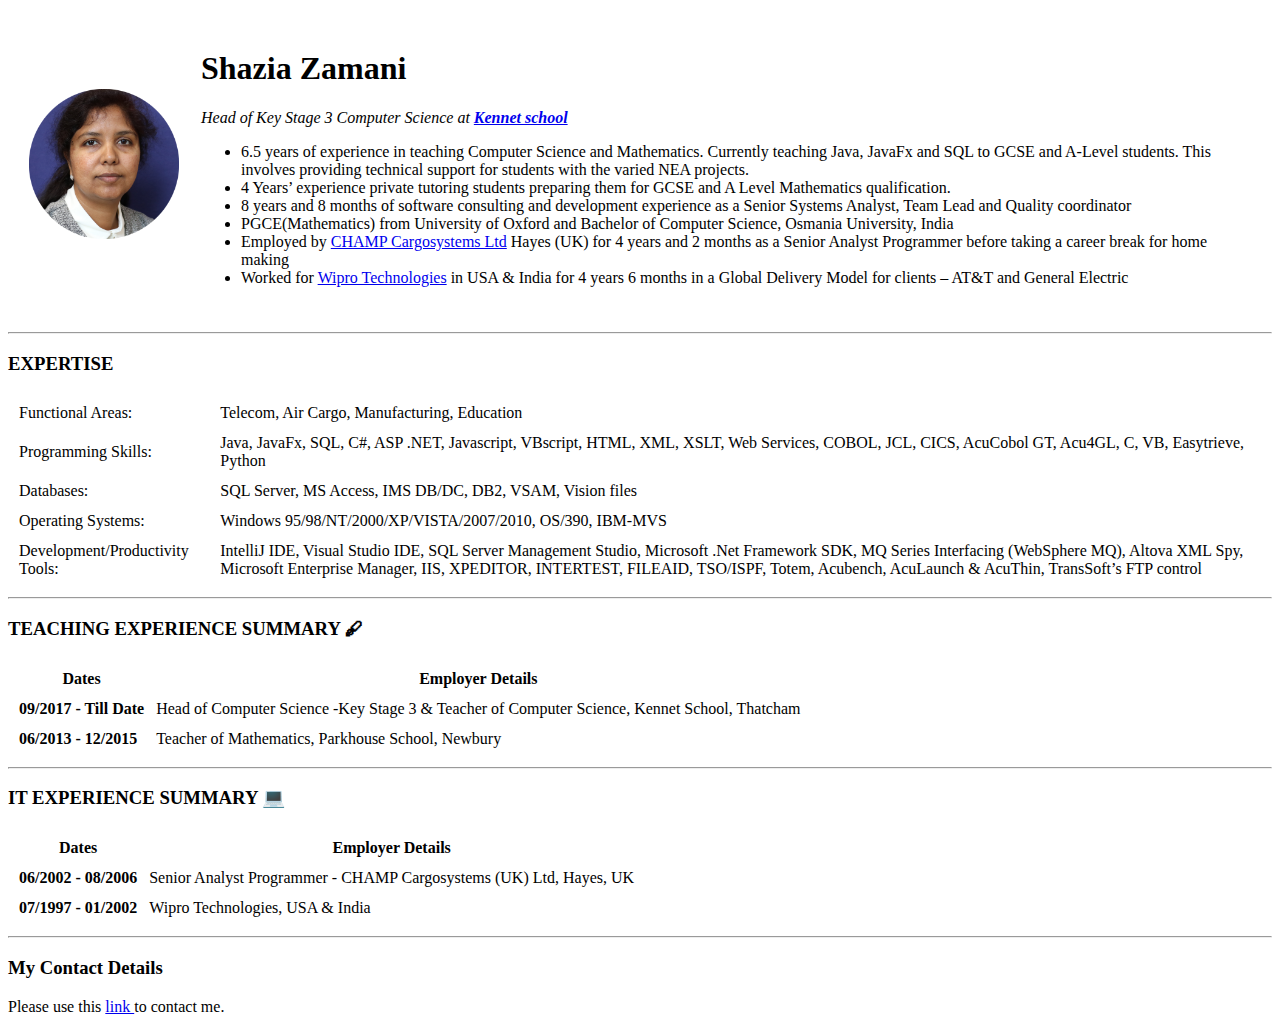
==== index.html @ 64cf58e0 "Added initial CV website files" ====
<!DOCTYPE html>
<html lang="en" dir="ltr">

<head>
  <meta charset="utf-8">
  <title>Shazia Zamani Curriculum Vitae</title>
</head>

<body>
  <table cellspacing="20">
    <tr>
      <td><img src="SZamani.png" alt="Shazia Profile Picture" width=150px height=150px></td>
      <td>
        <h1>Shazia Zamani</h1>
        <p><em>Head of Key Stage 3 Computer Science at <strong><a href="https://www.kennetschool.co.uk/app/os">Kennet school</a></strong></em></p>
        <p>
        <ul>
          <li>6.5 years of experience in teaching Computer Science and Mathematics. Currently teaching Java, JavaFx and SQL to GCSE and A-Level students. This involves providing technical support for students with the varied NEA projects.</li>
          <li>4 Years’ experience private tutoring students preparing them for GCSE and A Level Mathematics qualification.</li>
          <li>8 years and 8 months of software consulting and development experience as a Senior Systems Analyst, Team Lead and Quality coordinator</li>
          <li>PGCE(Mathematics) from University of Oxford and Bachelor of Computer Science, Osmania University, India</li>
          <li>Employed by <a href="https://www.champ.aero/">CHAMP Cargosystems Ltd</a> Hayes (UK) for 4 years and 2 months as a Senior Analyst Programmer before taking a career break for home making</li>
          <li>Worked for <a href="https://www.wipro.com/">Wipro Technologies</a> in USA & India for 4 years 6 months in a Global Delivery Model for clients – AT&T and General Electric</li>
        </ul>
        </p>

      </td>
    </tr>
  </table>


  <hr>
  <h3>EXPERTISE</h3>
  <table cellspacing="10">
    <tr>
      <td>Functional Areas:</td>
      <td>Telecom, Air Cargo, Manufacturing, Education</td>
    </tr>
    <tr>
      <td>Programming Skills:</td>
      <td>Java, JavaFx, SQL, C#, ASP .NET, Javascript, VBscript, HTML, XML, XSLT, Web Services, COBOL, JCL, CICS, AcuCobol GT, Acu4GL, C, VB, Easytrieve, Python</td>
    </tr>
    <tr>
      <td>Databases:</td>
      <td>SQL Server, MS Access, IMS DB/DC, DB2, VSAM, Vision files</td>
    </tr>
    <tr>
      <td>Operating Systems:</td>
      <td>Windows 95/98/NT/2000/XP/VISTA/2007/2010, OS/390, IBM-MVS</td>
    </tr>
    <tr>
      <td>Development/Productivity Tools:</td>
      <td>IntelliJ IDE, Visual Studio IDE, SQL Server Management Studio, Microsoft .Net Framework SDK, MQ Series Interfacing (WebSphere MQ), Altova XML Spy, Microsoft Enterprise Manager, IIS, XPEDITOR, INTERTEST,
        FILEAID, TSO/ISPF, Totem, Acubench, AcuLaunch & AcuThin, TransSoft’s FTP control</td>
    </tr>
  </table>

  <hr>
  <h3>TEACHING EXPERIENCE SUMMARY 🖋</h3>
  <table cellspacing="10">
    <thead>
      <tr>
        <th>Dates</th>
        <th>Employer Details</th>
      </tr>
    </thead>
    <tbody>
      <tr>
        <td><strong>09/2017 - Till Date</strong></td>
        <td>Head of Computer Science -Key Stage 3 & Teacher of Computer Science, Kennet School, Thatcham </td>
      </tr>
      <tr>
        <td><strong>06/2013 - 12/2015</strong></td>
        <td>Teacher of Mathematics, Parkhouse School, Newbury </td>
      </tr>

    </tbody>

  </table>
  <hr>
  <h3>IT EXPERIENCE SUMMARY 💻</h3>
  <table cellspacing="10">
    <thead>
      <tr>
        <th>Dates</th>
        <th>Employer Details</th>
      </tr>
    </thead>
    <tbody>
      <tr>
        <td><strong>06/2002 - 08/2006</strong></td>
        <td>Senior Analyst Programmer - CHAMP Cargosystems (UK) Ltd, Hayes, UK</td>
      </tr>
      <tr>
        <td><strong>07/1997 - 01/2002</strong></td>
        <td> Wipro Technologies, USA & India</td>
      </tr>
    </tbody>
  </table>
  <hr>
  <h3>My Contact Details</h3>
  Please use this <a href="Contact Me.html">link </a>to contact me. 

</body>

</html>
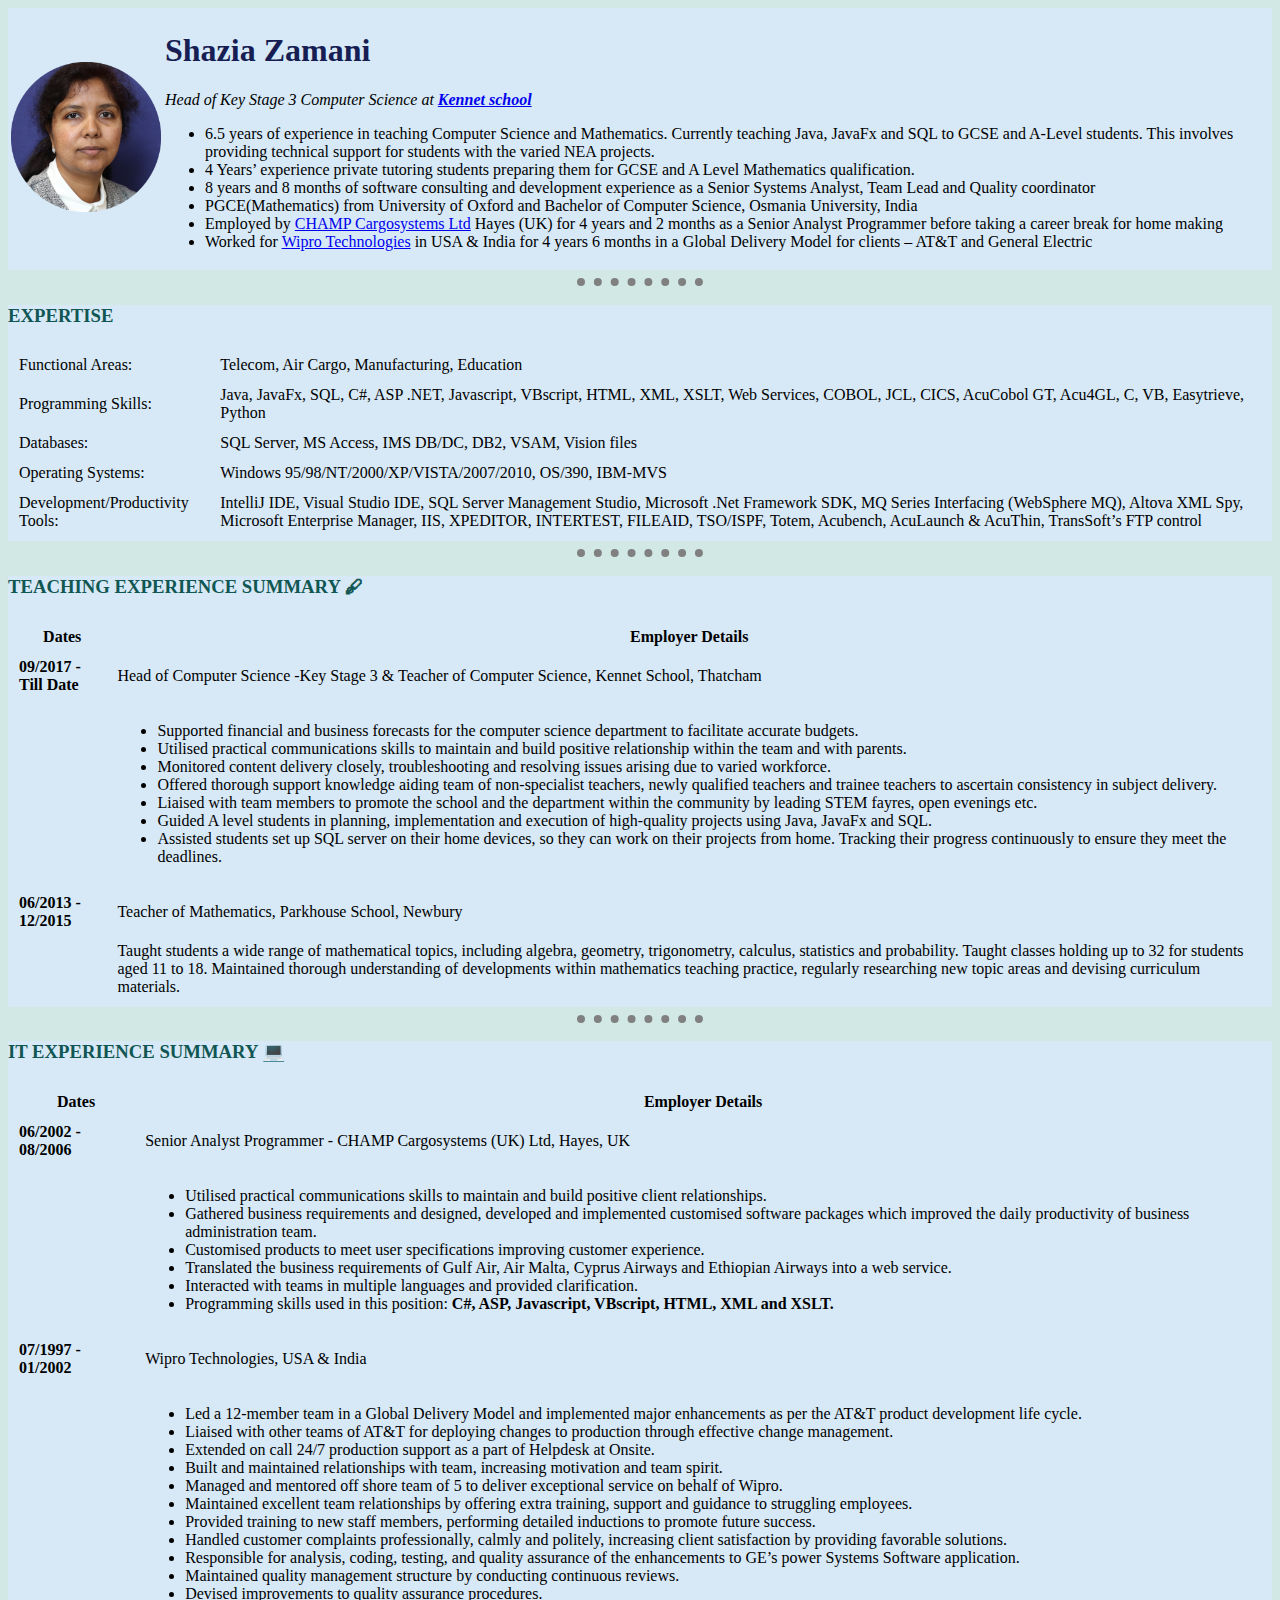
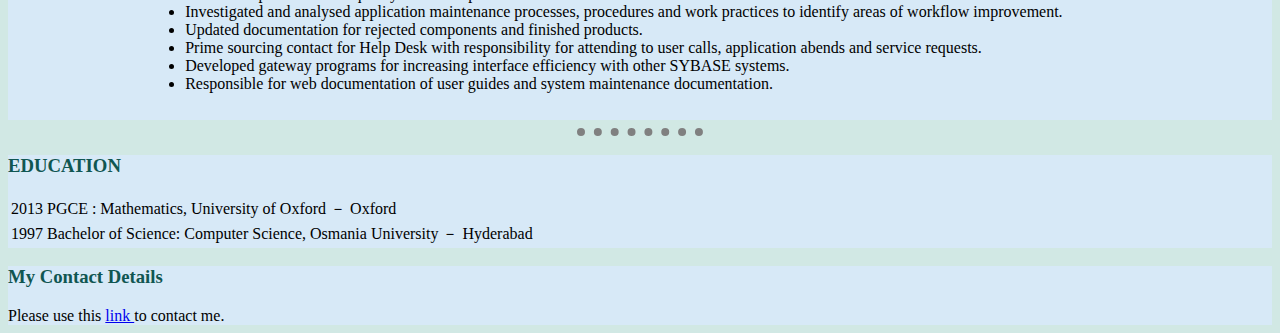
==== commit 9ad7a5c9: "Add files via upload" ====
--- a/index.html
+++ b/index.html
@@ -4,103 +4,223 @@
 <head>
   <meta charset="utf-8">
   <title>Shazia Zamani Curriculum Vitae</title>
+  <link rel="stylesheet" href="css/styles.css">
 </head>
 
 <body>
-  <table cellspacing="20">
-    <tr>
-      <td><img src="SZamani.png" alt="Shazia Profile Picture" width=150px height=150px></td>
-      <td>
-        <h1>Shazia Zamani</h1>
-        <p><em>Head of Key Stage 3 Computer Science at <strong><a href="https://www.kennetschool.co.uk/app/os">Kennet school</a></strong></em></p>
-        <p>
-        <ul>
-          <li>6.5 years of experience in teaching Computer Science and Mathematics. Currently teaching Java, JavaFx and SQL to GCSE and A-Level students. This involves providing technical support for students with the varied NEA projects.</li>
-          <li>4 Years’ experience private tutoring students preparing them for GCSE and A Level Mathematics qualification.</li>
-          <li>8 years and 8 months of software consulting and development experience as a Senior Systems Analyst, Team Lead and Quality coordinator</li>
-          <li>PGCE(Mathematics) from University of Oxford and Bachelor of Computer Science, Osmania University, India</li>
-          <li>Employed by <a href="https://www.champ.aero/">CHAMP Cargosystems Ltd</a> Hayes (UK) for 4 years and 2 months as a Senior Analyst Programmer before taking a career break for home making</li>
-          <li>Worked for <a href="https://www.wipro.com/">Wipro Technologies</a> in USA & India for 4 years 6 months in a Global Delivery Model for clients – AT&T and General Electric</li>
-        </ul>
-        </p>
-
-      </td>
-    </tr>
-  </table>
-
-
+  <div class="div1">
+    <table>
+      <tr>
+        <td><img src="SZamani.png" alt="Shazia Profile Picture" width=150px height=150px></td>
+        <td>
+          <h1>Shazia Zamani</h1>
+          <p><em>Head of Key Stage 3 Computer Science at <strong><a href="https://www.kennetschool.co.uk/app/os">Kennet school</a></strong></em></p>
+          <p>
+          <ul>
+            <li>6.5 years of experience in teaching Computer Science and Mathematics. Currently teaching Java, JavaFx and SQL to GCSE and A-Level students. This involves providing technical support for students with the varied NEA projects.</li>
+            <li>4 Years’ experience private tutoring students preparing them for GCSE and A Level Mathematics qualification.</li>
+            <li>8 years and 8 months of software consulting and development experience as a Senior Systems Analyst, Team Lead and Quality coordinator</li>
+            <li>PGCE(Mathematics) from University of Oxford and Bachelor of Computer Science, Osmania University, India</li>
+            <li>Employed by <a href="https://www.champ.aero/">CHAMP Cargosystems Ltd</a> Hayes (UK) for 4 years and 2 months as a Senior Analyst Programmer before taking a career break for home making</li>
+            <li>Worked for <a href="https://www.wipro.com/">Wipro Technologies</a> in USA & India for 4 years 6 months in a Global Delivery Model for clients – AT&T and General Electric</li>
+          </ul>
+          </p>
+
+        </td>
+      </tr>
+    </table>
+  </div>
+
+  <hr />
+  <div class="div2">
+
+    <h3>EXPERTISE</h3>
+    <table cellspacing="10">
+      <tr>
+        <td>Functional Areas:</td>
+        <td>Telecom, Air Cargo, Manufacturing, Education</td>
+      </tr>
+      <tr>
+        <td>Programming Skills:</td>
+        <td>Java, JavaFx, SQL, C#, ASP .NET, Javascript, VBscript, HTML, XML, XSLT, Web Services, COBOL, JCL, CICS, AcuCobol GT, Acu4GL, C, VB, Easytrieve, Python</td>
+      </tr>
+      <tr>
+        <td>Databases:</td>
+        <td>SQL Server, MS Access, IMS DB/DC, DB2, VSAM, Vision files</td>
+      </tr>
+      <tr>
+        <td>Operating Systems:</td>
+        <td>Windows 95/98/NT/2000/XP/VISTA/2007/2010, OS/390, IBM-MVS</td>
+      </tr>
+      <tr>
+        <td>Development/Productivity Tools:</td>
+        <td>IntelliJ IDE, Visual Studio IDE, SQL Server Management Studio, Microsoft .Net Framework SDK, MQ Series Interfacing (WebSphere MQ), Altova XML Spy, Microsoft Enterprise Manager, IIS, XPEDITOR, INTERTEST,
+          FILEAID, TSO/ISPF, Totem, Acubench, AcuLaunch & AcuThin, TransSoft’s FTP control</td>
+      </tr>
+    </table>
+  </div>
+  <hr />
+  <div class="div1">
+
+    <h3>TEACHING EXPERIENCE SUMMARY 🖋</h3>
+    <table cellspacing="10">
+      <thead>
+        <tr>
+          <th>Dates</th>
+          <th>Employer Details</th>
+        </tr>
+      </thead>
+      <tbody>
+        <tr>
+          <td><strong>09/2017 - Till Date</strong></td>
+          <td>Head of Computer Science -Key Stage 3 & Teacher of Computer Science, Kennet School, Thatcham </td>
+        </tr>
+        <tr>
+
+          <td>
+
+          <td>
+            <ul>
+              <li>Supported financial and business forecasts for the computer science department to facilitate accurate budgets.
+              </li>
+              <li>
+                Utilised practical communications skills to maintain and build positive relationship within the team and with parents.
+              </li>
+              <li>
+                Monitored content delivery closely, troubleshooting and resolving issues arising due to varied workforce.
+              </li>
+              <li>
+                Offered thorough support knowledge aiding team of non-specialist teachers, newly qualified teachers and trainee teachers to ascertain consistency in subject delivery.
+              </li>
+              <li>
+                Liaised with team members to promote the school and the department within the community by leading STEM fayres, open evenings etc.
+              </li>
+              <li>
+                Guided A level students in planning, implementation and execution of high-quality projects using Java, JavaFx and SQL.
+              </li>
+              <li>
+
+                Assisted students set up SQL server on their home devices, so they can work on their projects from home. Tracking their progress continuously to ensure they meet the deadlines.
+              </li>
+            </ul>
+          </td>
+          </td>
+        </tr>
+        <tr>
+          <td><strong>06/2013 - 12/2015</strong></td>
+          <td>Teacher of Mathematics, Parkhouse School, Newbury </td>
+        </tr>
+        <tr>
+          <td> </td>
+          <td>
+            Taught students a wide range of mathematical topics, including algebra, geometry, trigonometry, calculus, statistics and probability. Taught classes holding up to 32 for students aged 11 to 18. Maintained thorough understanding of
+            developments within mathematics teaching practice, regularly researching new topic areas and devising curriculum materials.
+          </td>
+        </tr>
+
+      </tbody>
+
+    </table>
+  </div>
+  <hr />
+  <div class="div2">
+
+    <h3>IT EXPERIENCE SUMMARY 💻</h3>
+    <table cellspacing="10">
+      <thead>
+        <tr>
+          <th>Dates</th>
+          <th>Employer Details</th>
+        </tr>
+      </thead>
+      <tbody>
+        <tr>
+          <td><strong>06/2002 - 08/2006</strong></td>
+          <td>Senior Analyst Programmer - CHAMP Cargosystems (UK) Ltd, Hayes, UK</td>
+        </tr>
+        <tr>
+          <td></td>
+          <td>
+            <ul>
+              <li>Utilised practical communications skills to maintain and build positive client relationships.</li>
+              <li>Gathered business requirements and designed, developed and implemented customised software packages which improved the daily productivity of business administration team.</li>
+              <li>Customised products to meet user specifications improving customer experience.</li>
+              <li>Translated the business requirements of Gulf Air, Air Malta, Cyprus Airways and Ethiopian Airways into a web service.</li>
+              <li>Interacted with teams in multiple languages and provided clarification.</li>
+              <li>Programming skills used in this position:<strong> C#, ASP, Javascript, VBscript, HTML, XML and XSLT.</strong></li>
+            </ul>
+          </td>
+        </tr>
+        <tr>
+          <td><strong>07/1997 - 01/2002</strong></td>
+          <td> Wipro Technologies, USA & India</td>
+        </tr>
+        <tr>
+          <td></td>
+          <td>
+            <ul>
+              <li>
+                Led a 12-member team in a Global Delivery Model and implemented major enhancements as per the AT&T product development life cycle.
+              </li>
+              <li> Liaised with other teams of AT&T for deploying changes to production through effective change management.
+              </li>
+              <li> Extended on call 24/7 production support as a part of Helpdesk at Onsite.
+              </li>
+              <li>Built and maintained relationships with team, increasing motivation and team spirit.
+              </li>
+              <li>Managed and mentored off shore team of 5 to deliver exceptional service on behalf of Wipro.
+              </li>
+              <li> Maintained excellent team relationships by offering extra training, support and guidance to struggling employees.
+              </li>
+              <li>Provided training to new staff members, performing detailed inductions to promote future success.
+              </li>
+              <li>Handled customer complaints professionally, calmly and politely, increasing client satisfaction by providing favorable solutions.
+              </li>
+              <li>Responsible for analysis, coding, testing, and quality assurance of the enhancements to GE’s power Systems Software application.
+              </li>
+              <li>
+                Maintained quality management structure by conducting continuous reviews.</li>
+              <li>Devised improvements to quality assurance procedures.</li>
+              <li>Investigated and analysed application maintenance processes, procedures and work practices to identify areas of workflow improvement.
+              </li>
+              <li>Updated documentation for rejected components and finished products.</li>
+              <li> Prime sourcing contact for Help Desk with responsibility for attending to user calls, application abends and service requests.</li>
+              <li>Developed gateway programs for increasing interface efficiency with other SYBASE systems.</li>
+              <li> Responsible for web documentation of user guides and system maintenance documentation.</li>
+
+            </ul>
+          </td>
+        </tr>
+      </tbody>
+    </table>
+  </div>
   <hr>
-  <h3>EXPERTISE</h3>
-  <table cellspacing="10">
-    <tr>
-      <td>Functional Areas:</td>
-      <td>Telecom, Air Cargo, Manufacturing, Education</td>
-    </tr>
-    <tr>
-      <td>Programming Skills:</td>
-      <td>Java, JavaFx, SQL, C#, ASP .NET, Javascript, VBscript, HTML, XML, XSLT, Web Services, COBOL, JCL, CICS, AcuCobol GT, Acu4GL, C, VB, Easytrieve, Python</td>
-    </tr>
-    <tr>
-      <td>Databases:</td>
-      <td>SQL Server, MS Access, IMS DB/DC, DB2, VSAM, Vision files</td>
-    </tr>
-    <tr>
-      <td>Operating Systems:</td>
-      <td>Windows 95/98/NT/2000/XP/VISTA/2007/2010, OS/390, IBM-MVS</td>
-    </tr>
-    <tr>
-      <td>Development/Productivity Tools:</td>
-      <td>IntelliJ IDE, Visual Studio IDE, SQL Server Management Studio, Microsoft .Net Framework SDK, MQ Series Interfacing (WebSphere MQ), Altova XML Spy, Microsoft Enterprise Manager, IIS, XPEDITOR, INTERTEST,
-        FILEAID, TSO/ISPF, Totem, Acubench, AcuLaunch & AcuThin, TransSoft’s FTP control</td>
-    </tr>
-  </table>
-
-  <hr>
-  <h3>TEACHING EXPERIENCE SUMMARY 🖋</h3>
-  <table cellspacing="10">
-    <thead>
-      <tr>
-        <th>Dates</th>
-        <th>Employer Details</th>
-      </tr>
-    </thead>
-    <tbody>
-      <tr>
-        <td><strong>09/2017 - Till Date</strong></td>
-        <td>Head of Computer Science -Key Stage 3 & Teacher of Computer Science, Kennet School, Thatcham </td>
-      </tr>
-      <tr>
-        <td><strong>06/2013 - 12/2015</strong></td>
-        <td>Teacher of Mathematics, Parkhouse School, Newbury </td>
-      </tr>
-
-    </tbody>
-
-  </table>
-  <hr>
-  <h3>IT EXPERIENCE SUMMARY 💻</h3>
-  <table cellspacing="10">
-    <thead>
-      <tr>
-        <th>Dates</th>
-        <th>Employer Details</th>
-      </tr>
-    </thead>
-    <tbody>
-      <tr>
-        <td><strong>06/2002 - 08/2006</strong></td>
-        <td>Senior Analyst Programmer - CHAMP Cargosystems (UK) Ltd, Hayes, UK</td>
-      </tr>
-      <tr>
-        <td><strong>07/1997 - 01/2002</strong></td>
-        <td> Wipro Technologies, USA & India</td>
-      </tr>
-    </tbody>
-  </table>
-  <hr>
-  <h3>My Contact Details</h3>
-  Please use this <a href="Contact Me.html">link </a>to contact me. 
-
+  <div class="div1">
+    <h3>EDUCATION</h3>
+    <table>
+      <tr>
+        <td>
+          2013
+        </td>
+        <td>
+          PGCE : Mathematics, University of Oxford － Oxford
+        </td>
+      </tr>
+      <tr>
+        <td>
+          1997
+        </td>
+        <td>
+          Bachelor of Science: Computer Science, Osmania University － Hyderabad
+
+        </td>
+      </tr>
+    </table>
+  </div>
+  <div class="div2">
+    <h3>My Contact Details</h3>
+    Please use this <a href="Contact Me.html">link </a>to contact me.
+  </div>
 </body>
 
 </html>
--- a/css/styles.css
+++ b/css/styles.css
@@ -0,0 +1,29 @@
+body {
+  background-color: #D1E8E4;
+}
+
+hr {
+  border-style: none;
+  border-top-style: dotted;
+  border-color: grey;
+  border-width: 8px;
+  width: 10%;
+
+}
+
+h1 {
+  color: #161E54;
+}
+
+h3 {
+  color: #105652;
+}
+
+.div2{
+  background-color: #D7E9F7;
+  font-family: Century Gothic;
+}
+.div1 {
+  background-color: #D7E9F7;
+  font-family: Century Gothic;
+}
